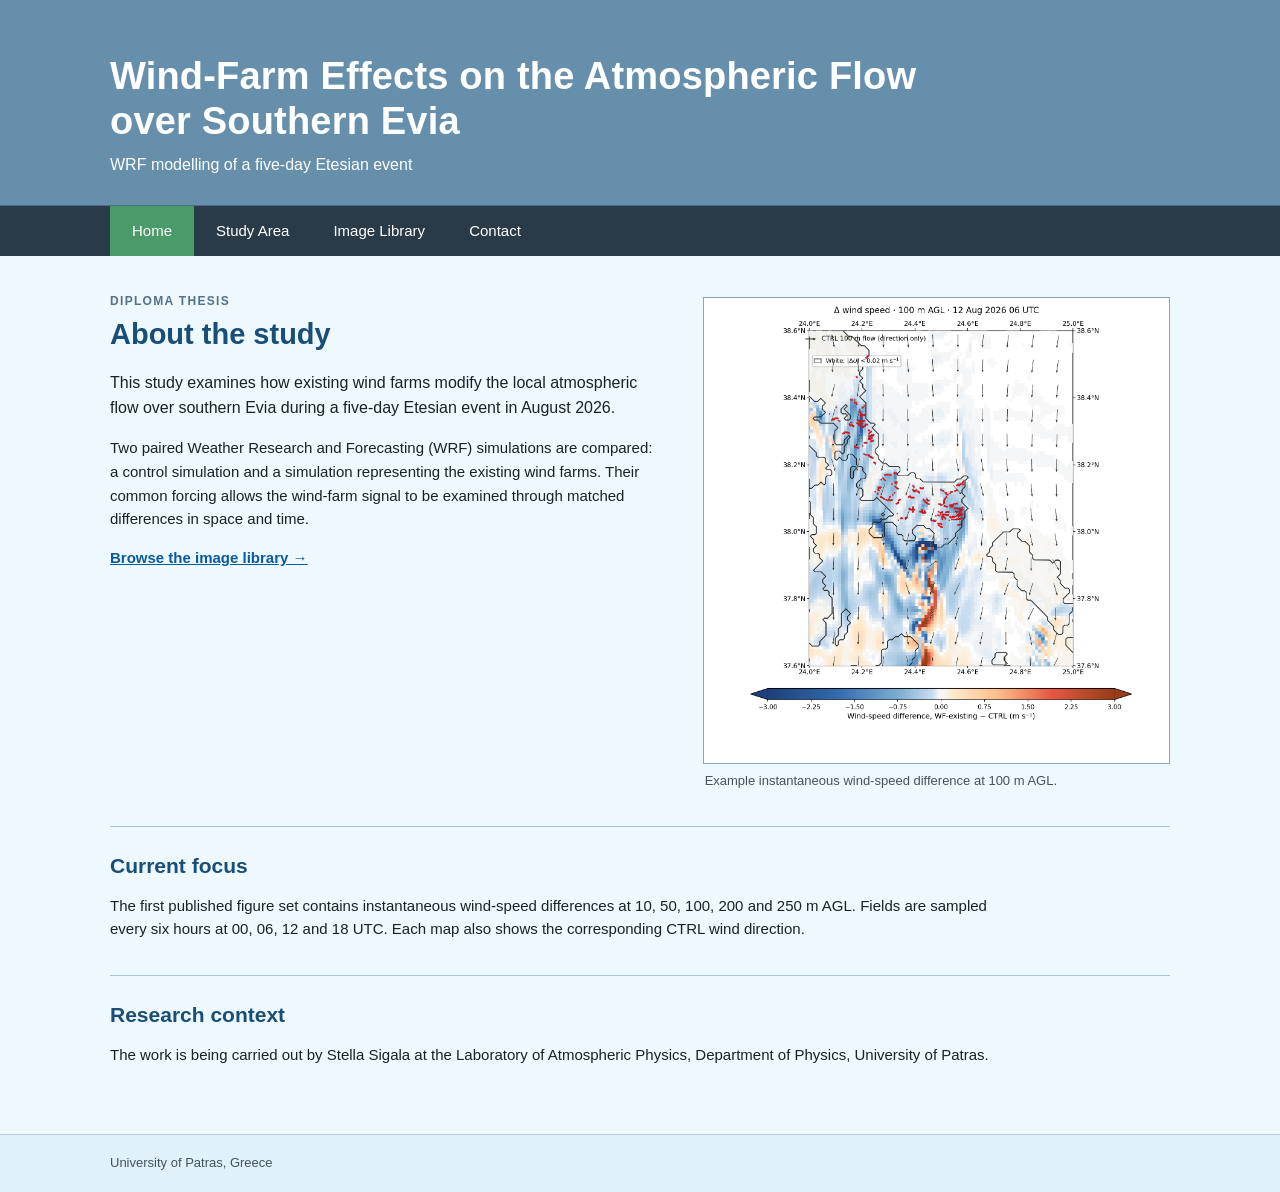
==== index.html @ d628ce15 "Update Site source" ====
<!doctype html>
<html lang="en">
<head>
  <meta charset="utf-8">
  <meta name="viewport" content="width=device-width, initial-scale=1">
  <meta name="description" content="WRF study of wind-farm effects during a five-day Etesian event over southern Evia.">
  <title>Wind-Farm Effects over Southern Evia</title>
  <link rel="icon" href="data:,">
  <link rel="stylesheet" href="styles.css">
</head>
<body>
  <header class="site-header">
    <div class="header-inner">
      <p class="site-name">Wind-Farm Effects on the Atmospheric Flow over Southern Evia</p>
      <p class="site-subtitle">WRF modelling of a five-day Etesian event</p>
    </div>
  </header>

  <nav class="site-nav" aria-label="Main navigation">
    <div class="nav-inner">
      <a class="active" aria-current="page" href="index.html">Home</a>
      <a href="study-area.html">Study Area</a>
      <a href="library.html">Image Library</a>
      <a href="contact.html">Contact</a>
    </div>
  </nav>

  <main>
    <section class="home-intro">
      <div>
        <p class="eyebrow">Diploma thesis</p>
        <h1>About the study</h1>
        <p class="lead">
          This study examines how existing wind farms modify the local atmospheric
          flow over southern Evia during a five-day Etesian event in August 2026.
        </p>
        <p>
          Two paired Weather Research and Forecasting (WRF) simulations are
          compared: a control simulation and a simulation representing the
          existing wind farms. Their common forcing allows the wind-farm signal
          to be examined through matched differences in space and time.
        </p>
        <p><a class="text-link" href="library.html">Browse the image library →</a></p>
      </div>
      <figure class="home-figure">
        <img src="maps/wind_speed_difference_100m_AGL_20260812_0600_UTC.png" alt="Example wind-speed-difference map over southern Evia">
        <figcaption>Example instantaneous wind-speed difference at 100 m AGL.</figcaption>
      </figure>
    </section>

    <section class="section-rule">
      <h2>Current focus</h2>
      <p>
        The first published figure set contains instantaneous wind-speed
        differences at 10, 50, 100, 200 and 250 m AGL. Fields are sampled every
        six hours at 00, 06, 12 and 18 UTC. Each map also shows the corresponding
        CTRL wind direction.
      </p>
    </section>

    <section class="section-rule">
      <h2>Research context</h2>
      <p>
        The work is being carried out by Stella Sigala at the Laboratory of
        Atmospheric Physics, Department of Physics, University of Patras.
      </p>
    </section>
  </main>

  <footer>
    <div class="footer-inner">University of Patras, Greece</div>
  </footer>
</body>
</html>
---- styles.css ----
:root {
  color-scheme: light;
  font-family: Verdana, Arial, Helvetica, sans-serif;
  color: #17222b;
  background: #eef8ff;
}

* { box-sizing: border-box; }
html { scroll-behavior: smooth; }

body {
  margin: 0;
  min-height: 100vh;
  display: flex;
  flex-direction: column;
  background: #eef8ff;
  font-size: 15px;
  line-height: 1.58;
}

.site-header {
  min-height: 176px;
  background: #668fac;
  border-bottom: 1px solid #476d88;
}

.header-inner {
  width: min(100% - 40px, 1060px);
  margin: 0 auto;
  padding: 54px 0 28px;
  color: white;
  text-align: left;
}

.site-name {
  max-width: 820px;
  margin: 0;
  font-size: clamp(26px, 3.1vw, 38px);
  font-weight: 700;
  line-height: 1.18;
  letter-spacing: .005em;
}

.site-subtitle {
  margin: 8px 0 0;
  font-size: 16px;
}

.site-nav { background: #293b49; }

.nav-inner {
  width: min(100%, 1060px);
  margin: 0 auto;
  display: flex;
}

.site-nav a {
  display: block;
  padding: 13px 22px;
  color: white;
  text-decoration: none;
}

.site-nav a:hover,
.site-nav a:focus { background: #3c5262; }
.site-nav a.active { background: #4b9a69; }

main {
  width: min(100% - 40px, 1060px);
  margin: 0 auto;
  padding: 36px 0 52px;
  flex: 1;
}

h1, h2 {
  color: #194f77;
  line-height: 1.25;
}

h1 {
  margin: 0 0 18px;
  font-size: 29px;
}

h2 {
  margin: 0 0 10px;
  font-size: 21px;
}

p { max-width: 900px; }
.lead { font-size: 16px; }

.eyebrow {
  margin: 0 0 5px;
  color: #547188;
  font-size: 12px;
  font-weight: 700;
  letter-spacing: .11em;
  text-transform: uppercase;
}

a { color: #075b9e; }
a:hover, a:focus { color: #003e70; }
.text-link { font-weight: 700; }

ul { padding-left: 24px; }
.library-list { margin: 22px 0 0; font-size: 17px; }

.section-rule {
  margin-top: 34px;
  padding-top: 26px;
  border-top: 1px solid #a9c5d8;
}

.home-intro {
  display: grid;
  grid-template-columns: minmax(0, 1.08fr) minmax(320px, .92fr);
  align-items: start;
  gap: 44px;
}

.home-figure { margin-top: 5px; }

.study-area-figure {
  max-width: 700px;
  margin: 28px auto 0;
}

.satellite-figure { max-width: 760px; }

.study-area-subheading {
  max-width: 700px;
  margin: 42px auto 0;
}

.example-grid,
.selector-grid,
.comparison-grid {
  display: grid;
  grid-template-columns: repeat(2, minmax(0, 1fr));
  gap: 24px;
}

.example-grid { margin-top: 22px; }
.selector-grid { margin: 18px 0 14px; }

figure { margin: 0; }

figure img {
  display: block;
  width: 100%;
  height: auto;
  border: 1px solid #88a8be;
  background: white;
}

figcaption {
  padding: 7px 2px 0;
  color: #43525d;
  font-size: 13px;
}

.caption-note,
.footer-inner {
  color: #43525d;
  font-size: 13px;
}

.back-link { margin: 0 0 13px; }

fieldset {
  margin: 0;
  padding: 10px 12px;
  border: 1px solid #8baac0;
  background: #e2f2fd;
}

legend {
  padding: 0 7px;
  color: #194f77;
  font-weight: 700;
}

label {
  display: block;
  margin: 4px 0 2px;
  font-weight: 700;
}

select,
button {
  width: 100%;
  min-height: 33px;
  padding: 4px 8px;
  border: 1px solid #6f899c;
  border-radius: 0;
  background: white;
  color: #17222b;
  font: inherit;
}

button {
  margin-top: 8px;
  background: #f1f1f1;
  cursor: pointer;
}

button:hover,
button:focus { background: #e2e2e2; }

.contact-layout {
  display: grid;
  grid-template-columns: repeat(2, minmax(0, 1fr));
  gap: 60px;
  max-width: 840px;
  margin-top: 28px;
}

.contact-layout section {
  padding-top: 22px;
  border-top: 2px solid #7ea8c5;
}

.contact-list { margin: 24px 0 0; }
.contact-list dt {
  margin-top: 14px;
  color: #547188;
  font-size: 12px;
  font-weight: 700;
  letter-spacing: .08em;
  text-transform: uppercase;
}
.contact-list dd { margin: 2px 0 0; }

footer {
  border-top: 1px solid #b6cedf;
  background: #e1f1fc;
}

.footer-inner {
  width: min(100% - 40px, 1060px);
  margin: 0 auto;
  padding: 18px 0;
}

@media (max-width: 760px) {
  .site-header { min-height: 150px; }
  .header-inner { padding-top: 38px; }
  .site-subtitle { font-size: 14px; }
  .home-intro,
  .example-grid,
  .selector-grid,
  .comparison-grid,
  .contact-layout { grid-template-columns: 1fr; }
  .home-intro { gap: 28px; }
  .contact-layout { gap: 28px; }
}

@media (max-width: 480px) {
  .header-inner,
  main,
  .footer-inner { width: min(100% - 28px, 1060px); }
  .nav-inner { display: grid; grid-template-columns: repeat(4, 1fr); }
  .site-nav a { padding: 12px 8px; text-align: center; font-size: 13px; }
  main { padding-top: 28px; }
}
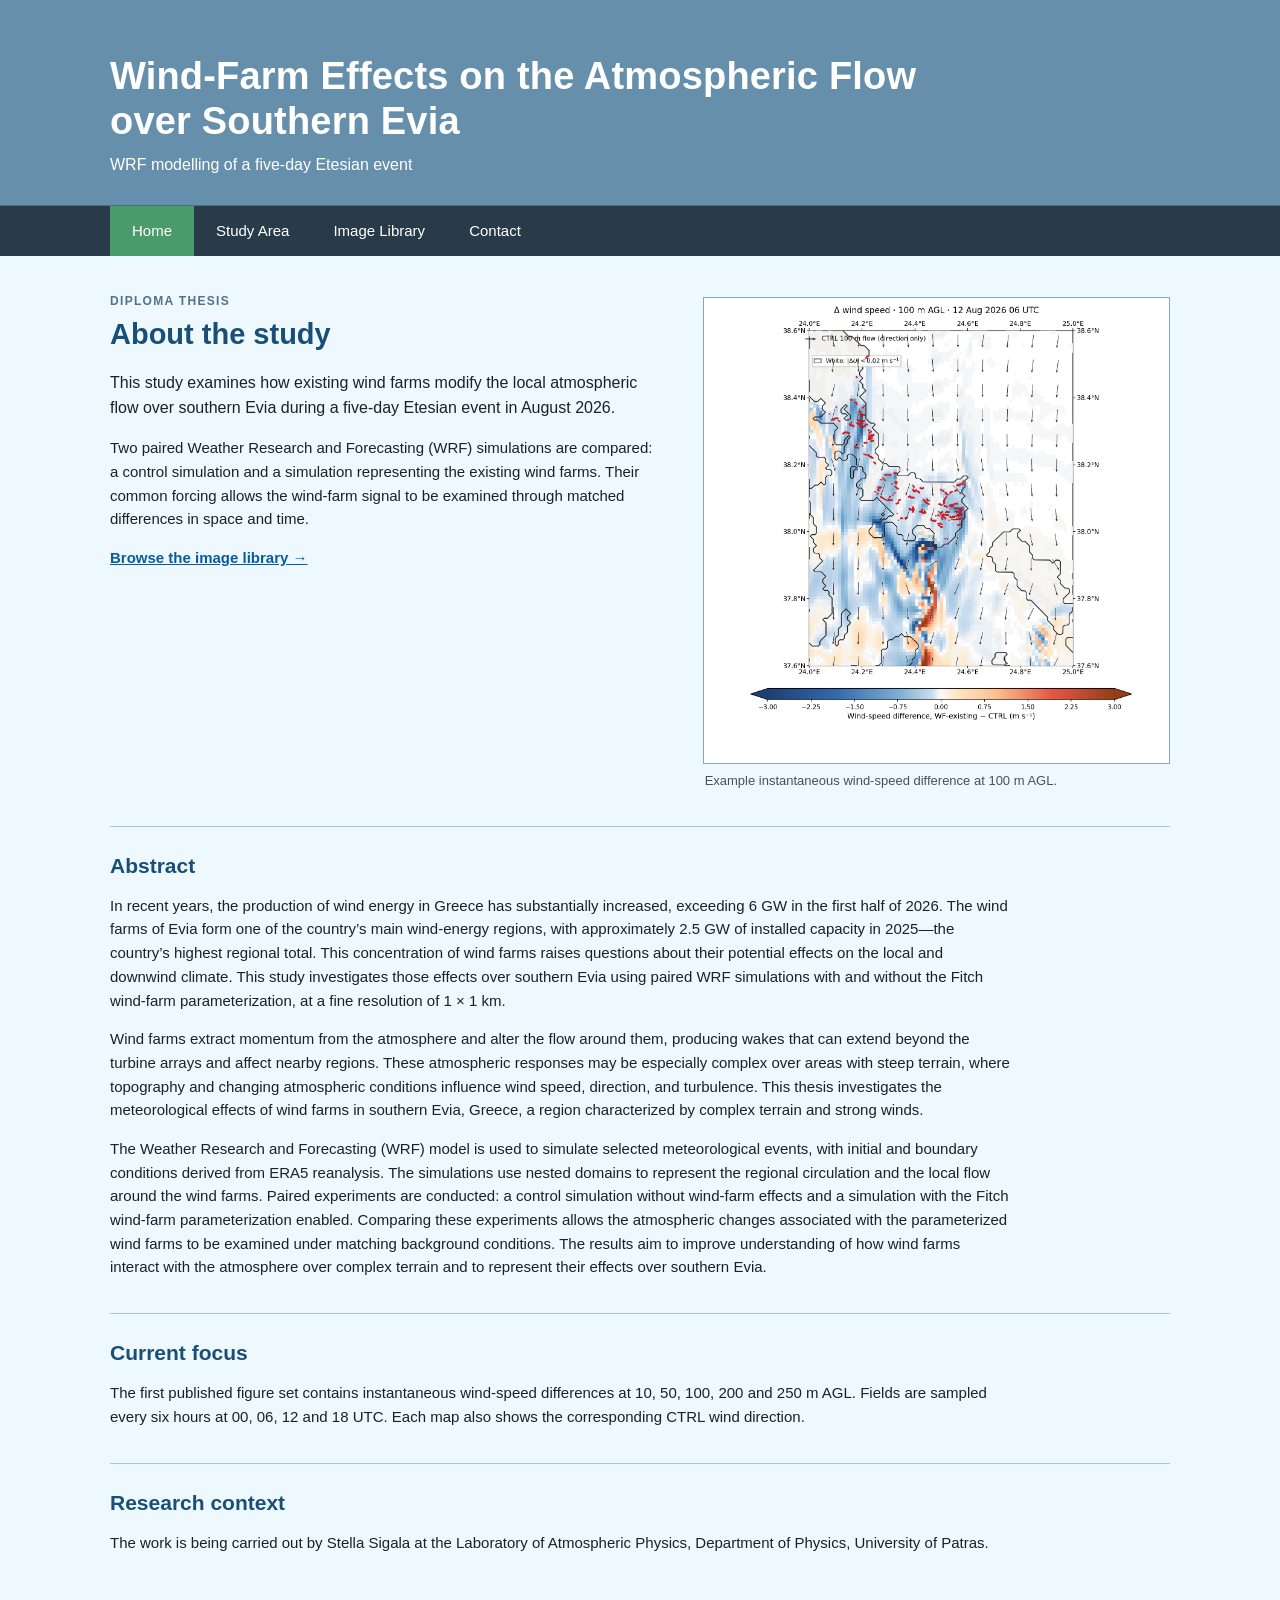
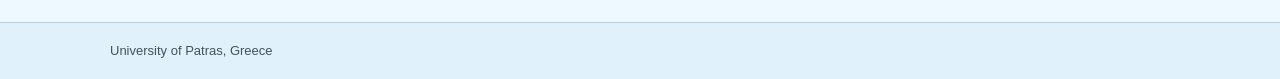
==== commit 50167e27: "Add thesis abstract to home page" ====
--- a/index.html
+++ b/index.html
@@ -48,6 +48,42 @@
       </figure>
     </section>
 
+    <section class="section-rule" aria-labelledby="abstract-heading">
+      <h2 id="abstract-heading">Abstract</h2>
+      <p>
+        In recent years, the production of wind energy in Greece has substantially
+        increased, exceeding 6 GW in the first half of 2026. The wind farms of
+        Evia form one of the country’s main wind-energy regions, with approximately
+        2.5 GW of installed capacity in 2025—the country’s highest regional total.
+        This concentration of wind farms raises questions about their potential
+        effects on the local and downwind climate. This study investigates those
+        effects over southern Evia using paired WRF simulations with and without
+        the Fitch wind-farm parameterization, at a fine resolution of 1 × 1 km.
+      </p>
+      <p>
+        Wind farms extract momentum from the atmosphere and alter the flow around
+        them, producing wakes that can extend beyond the turbine arrays and affect
+        nearby regions. These atmospheric responses may be especially complex over
+        areas with steep terrain, where topography and changing atmospheric
+        conditions influence wind speed, direction, and turbulence. This thesis
+        investigates the meteorological effects of wind farms in southern Evia,
+        Greece, a region characterized by complex terrain and strong winds.
+      </p>
+      <p>
+        The Weather Research and Forecasting (WRF) model is used to simulate
+        selected meteorological events, with initial and boundary conditions
+        derived from ERA5 reanalysis. The simulations use nested domains to
+        represent the regional circulation and the local flow around the wind
+        farms. Paired experiments are conducted: a control simulation without
+        wind-farm effects and a simulation with the Fitch wind-farm
+        parameterization enabled. Comparing these experiments allows the
+        atmospheric changes associated with the parameterized wind farms to be
+        examined under matching background conditions. The results aim to improve
+        understanding of how wind farms interact with the atmosphere over complex
+        terrain and to represent their effects over southern Evia.
+      </p>
+    </section>
+
     <section class="section-rule">
       <h2>Current focus</h2>
       <p>
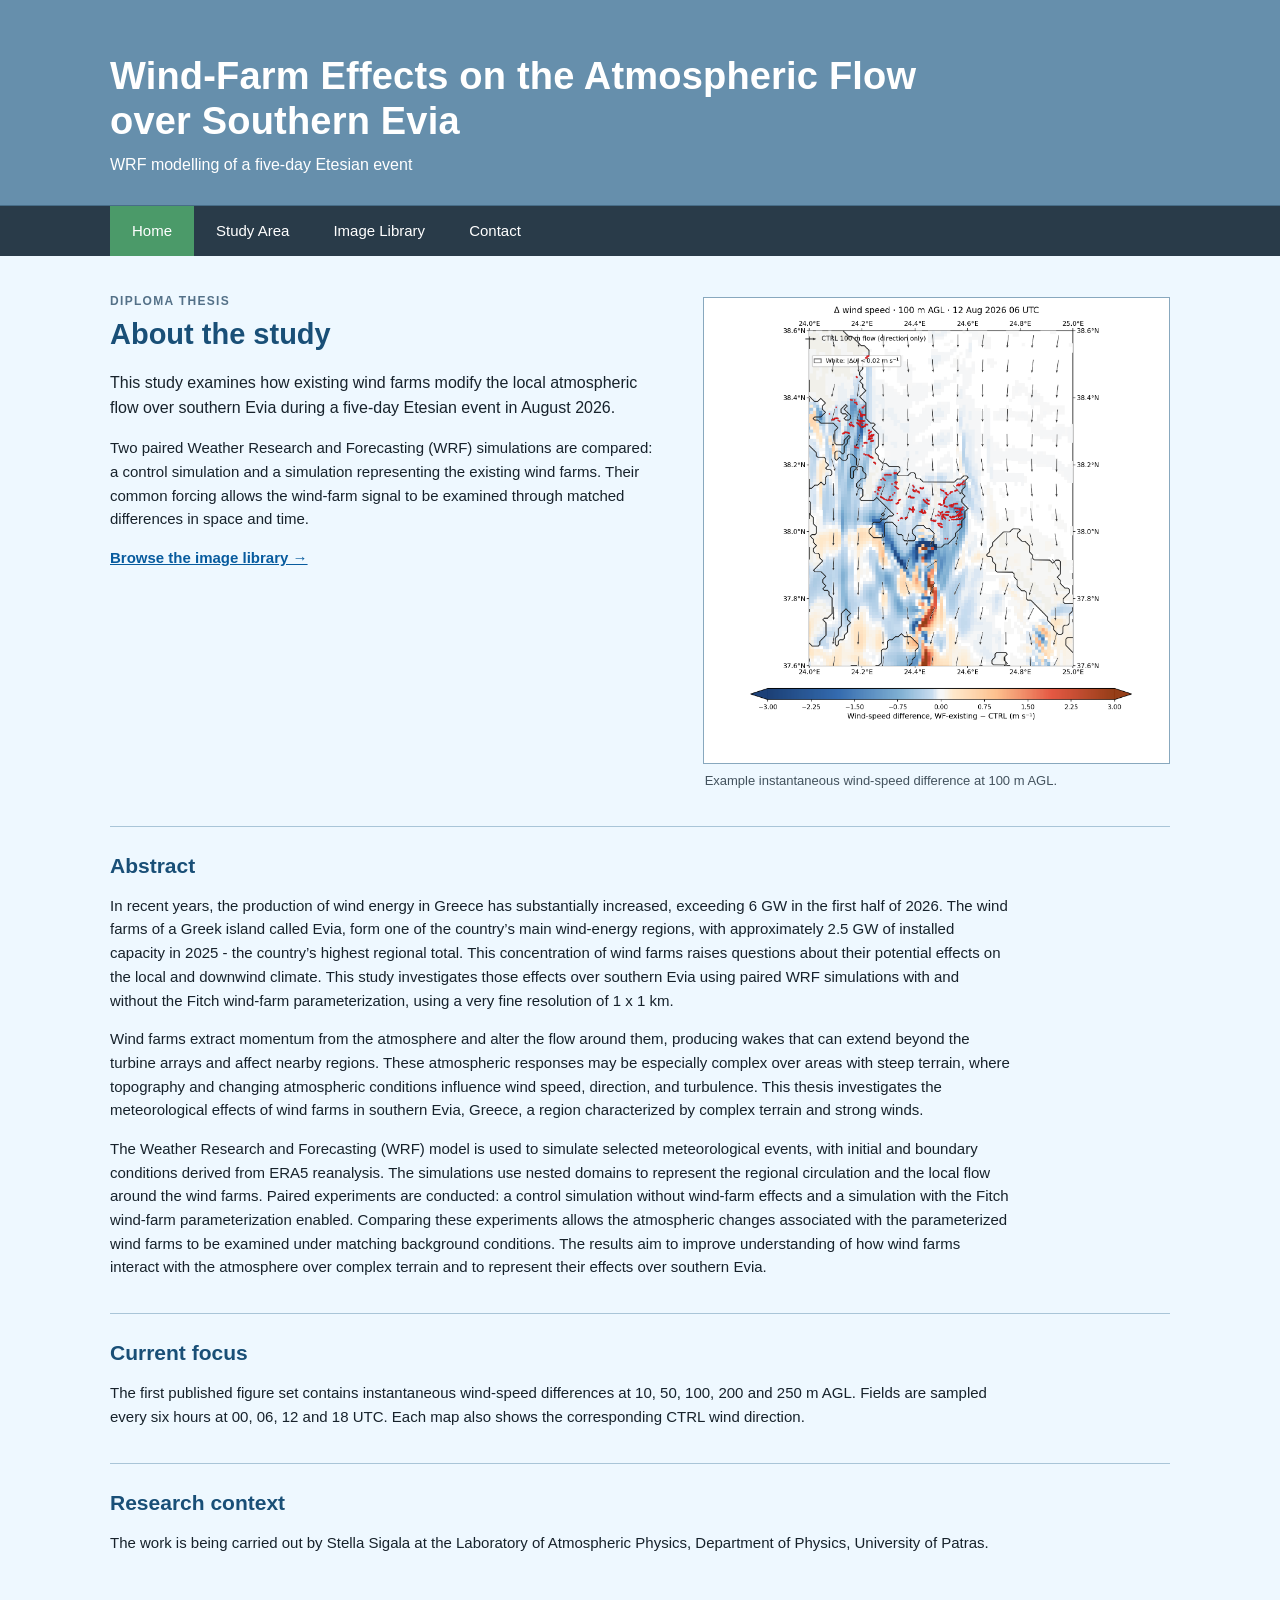
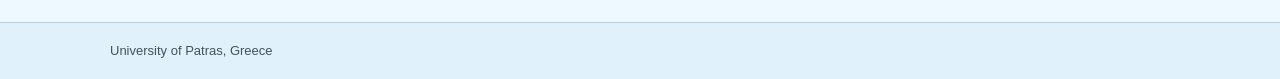
==== commit 32cbcd7d: "Preserve submitted abstract wording" ====
--- a/index.html
+++ b/index.html
@@ -52,13 +52,14 @@
       <h2 id="abstract-heading">Abstract</h2>
       <p>
         In recent years, the production of wind energy in Greece has substantially
-        increased, exceeding 6 GW in the first half of 2026. The wind farms of
-        Evia form one of the country’s main wind-energy regions, with approximately
-        2.5 GW of installed capacity in 2025—the country’s highest regional total.
+        increased, exceeding 6 GW in the first half of 2026. The wind farms of a
+        Greek island called Evia, form one of the country’s main wind-energy regions,
+        with approximately 2.5 GW of installed capacity in 2025 - the country’s
+        highest regional total.
         This concentration of wind farms raises questions about their potential
         effects on the local and downwind climate. This study investigates those
         effects over southern Evia using paired WRF simulations with and without
-        the Fitch wind-farm parameterization, at a fine resolution of 1 × 1 km.
+        the Fitch wind-farm parameterization, using a very fine resolution of 1 x 1 km.
       </p>
       <p>
         Wind farms extract momentum from the atmosphere and alter the flow around
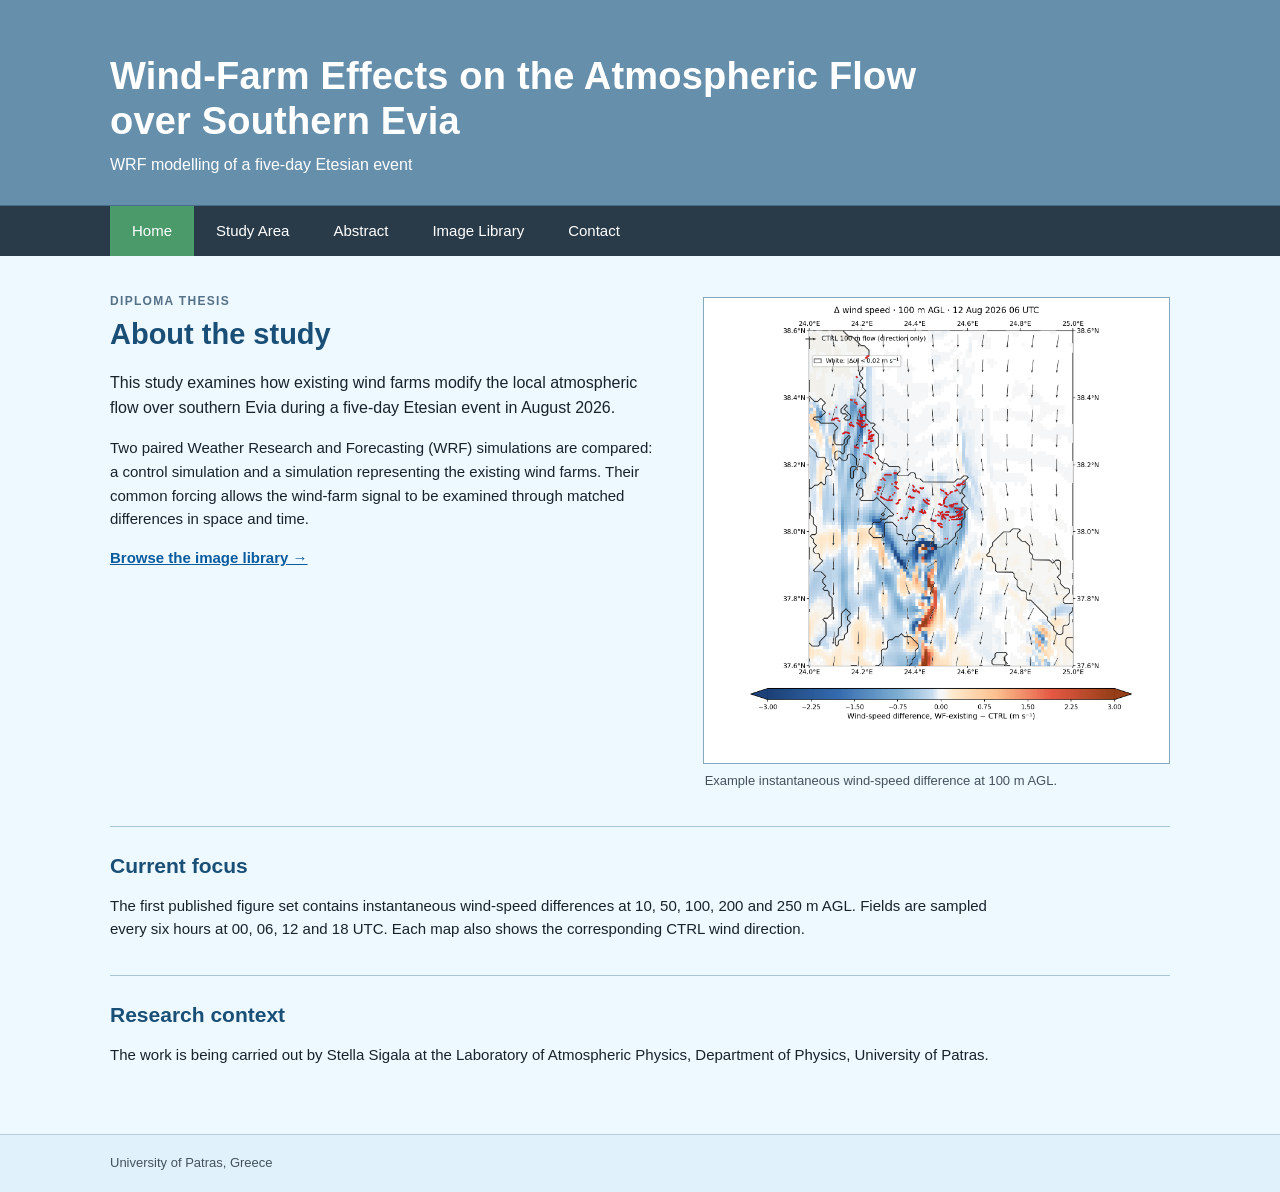
==== commit 0145913d: "Create separate abstract page" ====
--- a/index.html
+++ b/index.html
@@ -20,6 +20,7 @@
     <div class="nav-inner">
       <a class="active" aria-current="page" href="index.html">Home</a>
       <a href="study-area.html">Study Area</a>
+      <a href="abstract.html">Abstract</a>
       <a href="library.html">Image Library</a>
       <a href="contact.html">Contact</a>
     </div>
@@ -48,43 +49,6 @@
       </figure>
     </section>
 
-    <section class="section-rule" aria-labelledby="abstract-heading">
-      <h2 id="abstract-heading">Abstract</h2>
-      <p>
-        In recent years, the production of wind energy in Greece has substantially
-        increased, exceeding 6 GW in the first half of 2026. The wind farms of a
-        Greek island called Evia, form one of the country’s main wind-energy regions,
-        with approximately 2.5 GW of installed capacity in 2025 - the country’s
-        highest regional total.
-        This concentration of wind farms raises questions about their potential
-        effects on the local and downwind climate. This study investigates those
-        effects over southern Evia using paired WRF simulations with and without
-        the Fitch wind-farm parameterization, using a very fine resolution of 1 x 1 km.
-      </p>
-      <p>
-        Wind farms extract momentum from the atmosphere and alter the flow around
-        them, producing wakes that can extend beyond the turbine arrays and affect
-        nearby regions. These atmospheric responses may be especially complex over
-        areas with steep terrain, where topography and changing atmospheric
-        conditions influence wind speed, direction, and turbulence. This thesis
-        investigates the meteorological effects of wind farms in southern Evia,
-        Greece, a region characterized by complex terrain and strong winds.
-      </p>
-      <p>
-        The Weather Research and Forecasting (WRF) model is used to simulate
-        selected meteorological events, with initial and boundary conditions
-        derived from ERA5 reanalysis. The simulations use nested domains to
-        represent the regional circulation and the local flow around the wind
-        farms. Paired experiments are conducted: a control simulation without
-        wind-farm effects and a simulation with the Fitch wind-farm
-        parameterization enabled. Comparing these experiments allows the
-        atmospheric changes associated with the parameterized wind farms to be
-        examined under matching background conditions. The results aim to improve
-        understanding of how wind farms interact with the atmosphere over complex
-        terrain and to represent their effects over southern Evia.
-      </p>
-    </section>
-
     <section class="section-rule">
       <h2>Current focus</h2>
       <p>
--- a/styles.css
+++ b/styles.css
@@ -260,7 +260,7 @@
   .header-inner,
   main,
   .footer-inner { width: min(100% - 28px, 1060px); }
-  .nav-inner { display: grid; grid-template-columns: repeat(4, 1fr); }
+  .nav-inner { display: grid; grid-template-columns: repeat(5, 1fr); }
   .site-nav a { padding: 12px 8px; text-align: center; font-size: 13px; }
   main { padding-top: 28px; }
 }
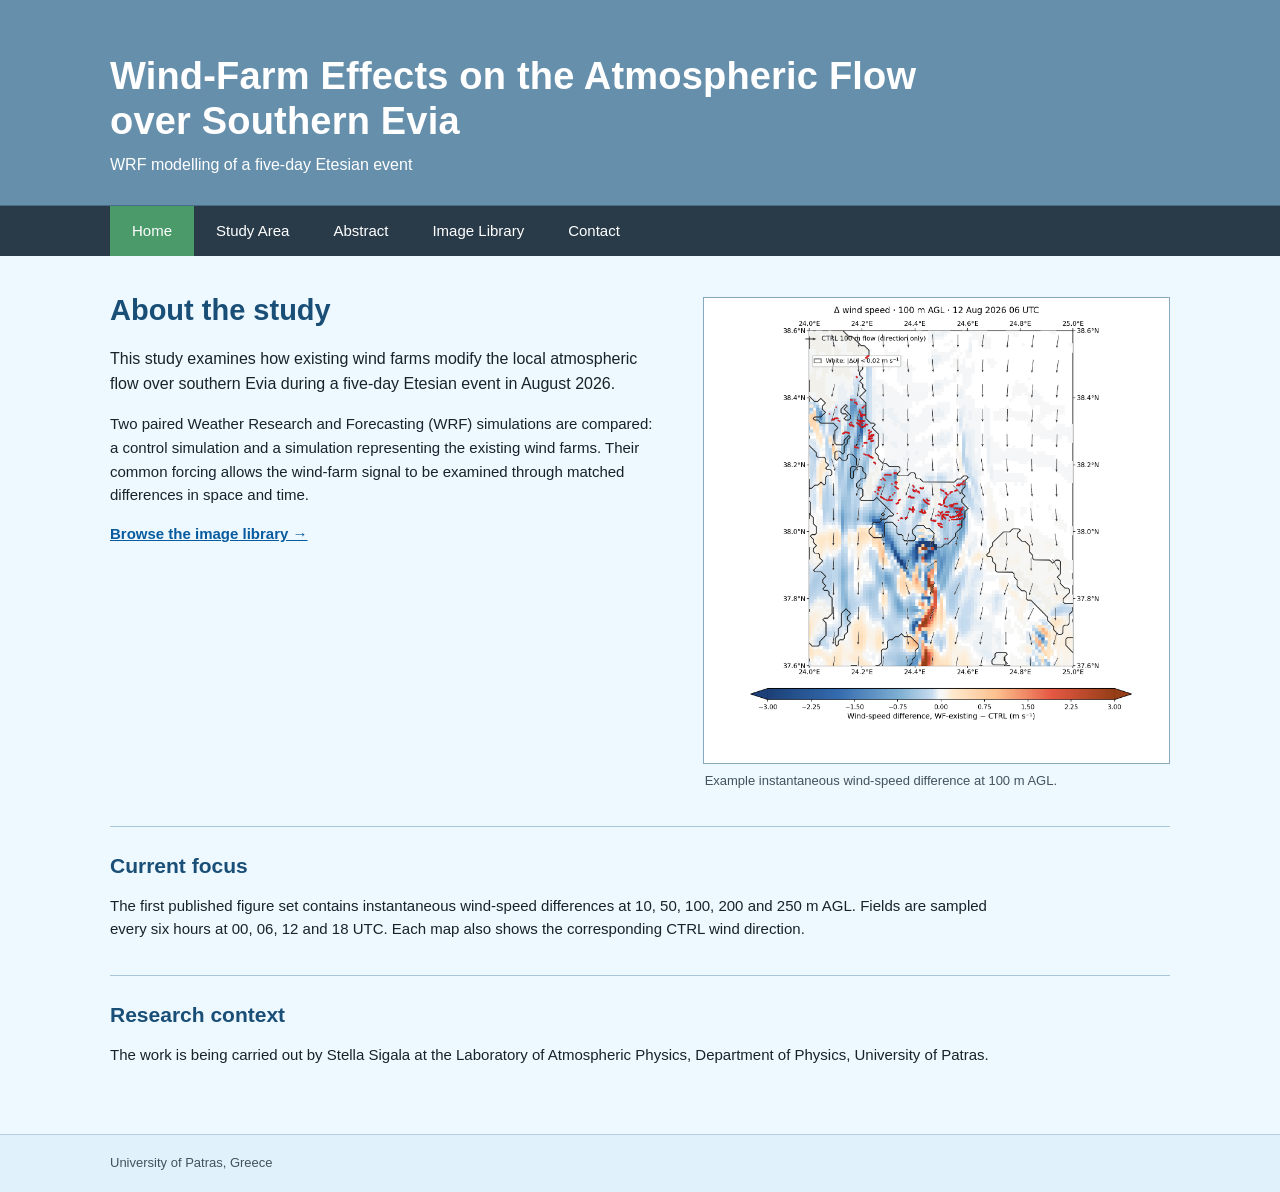
==== commit c69a243a: "Simplify page headings and affiliation" ====
--- a/index.html
+++ b/index.html
@@ -29,7 +29,6 @@
   <main>
     <section class="home-intro">
       <div>
-        <p class="eyebrow">Diploma thesis</p>
         <h1>About the study</h1>
         <p class="lead">
           This study examines how existing wind farms modify the local atmospheric
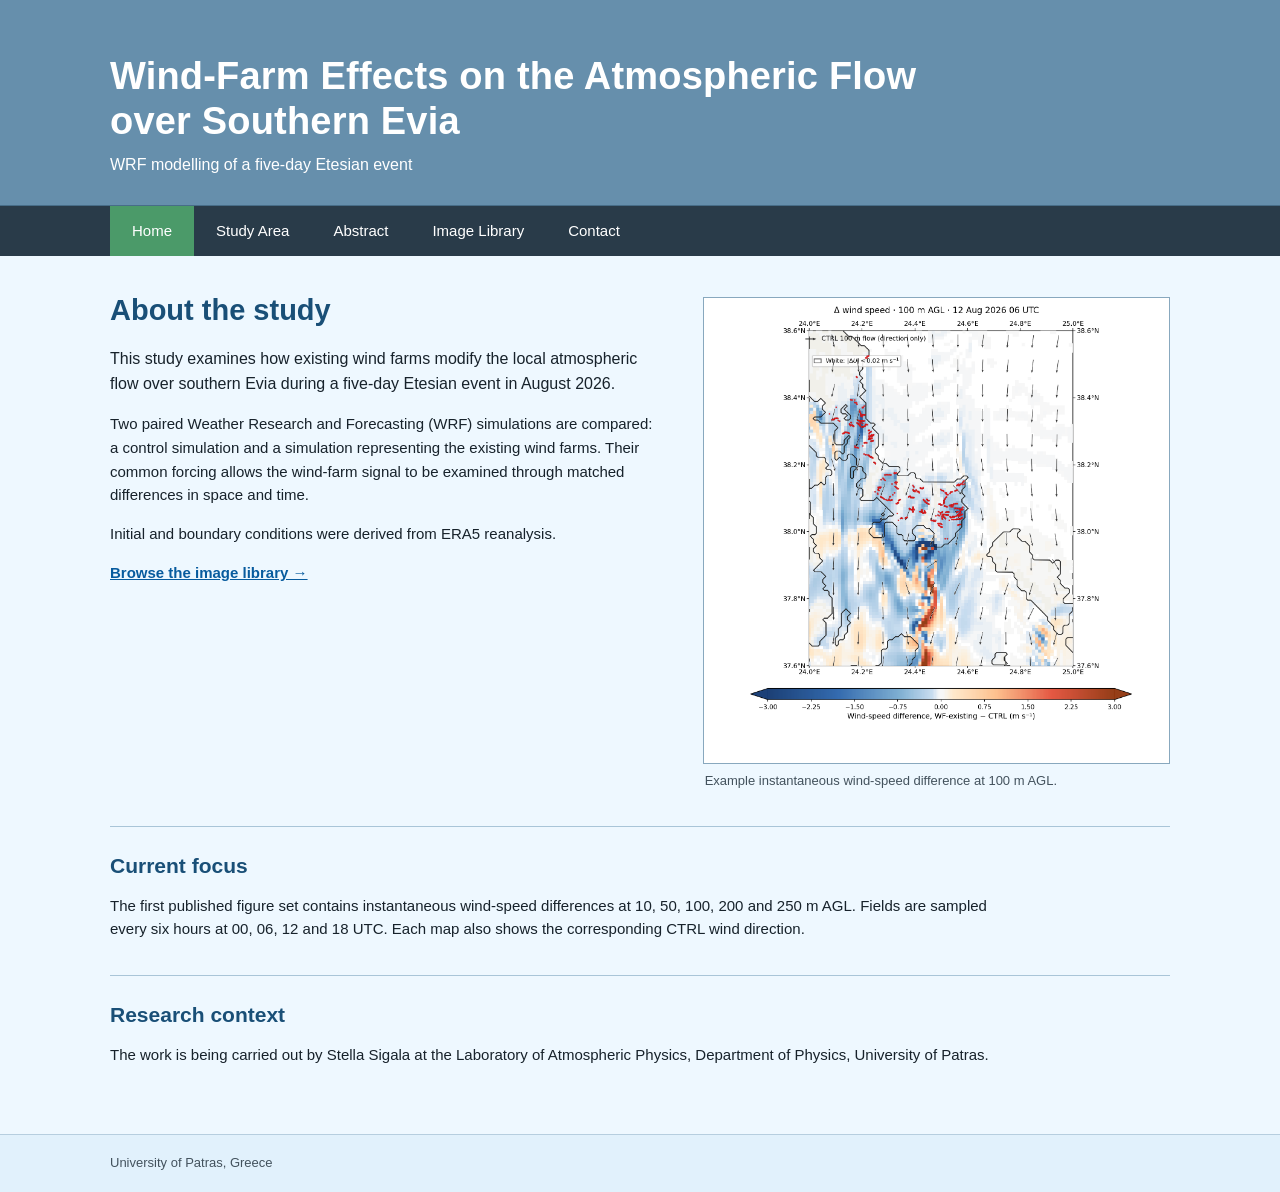
==== commit 098d51b5: "State ERA5 source on home page" ====
--- a/index.html
+++ b/index.html
@@ -40,6 +40,9 @@
           existing wind farms. Their common forcing allows the wind-farm signal
           to be examined through matched differences in space and time.
         </p>
+        <p>
+          Initial and boundary conditions were derived from ERA5 reanalysis.
+        </p>
         <p><a class="text-link" href="library.html">Browse the image library →</a></p>
       </div>
       <figure class="home-figure">
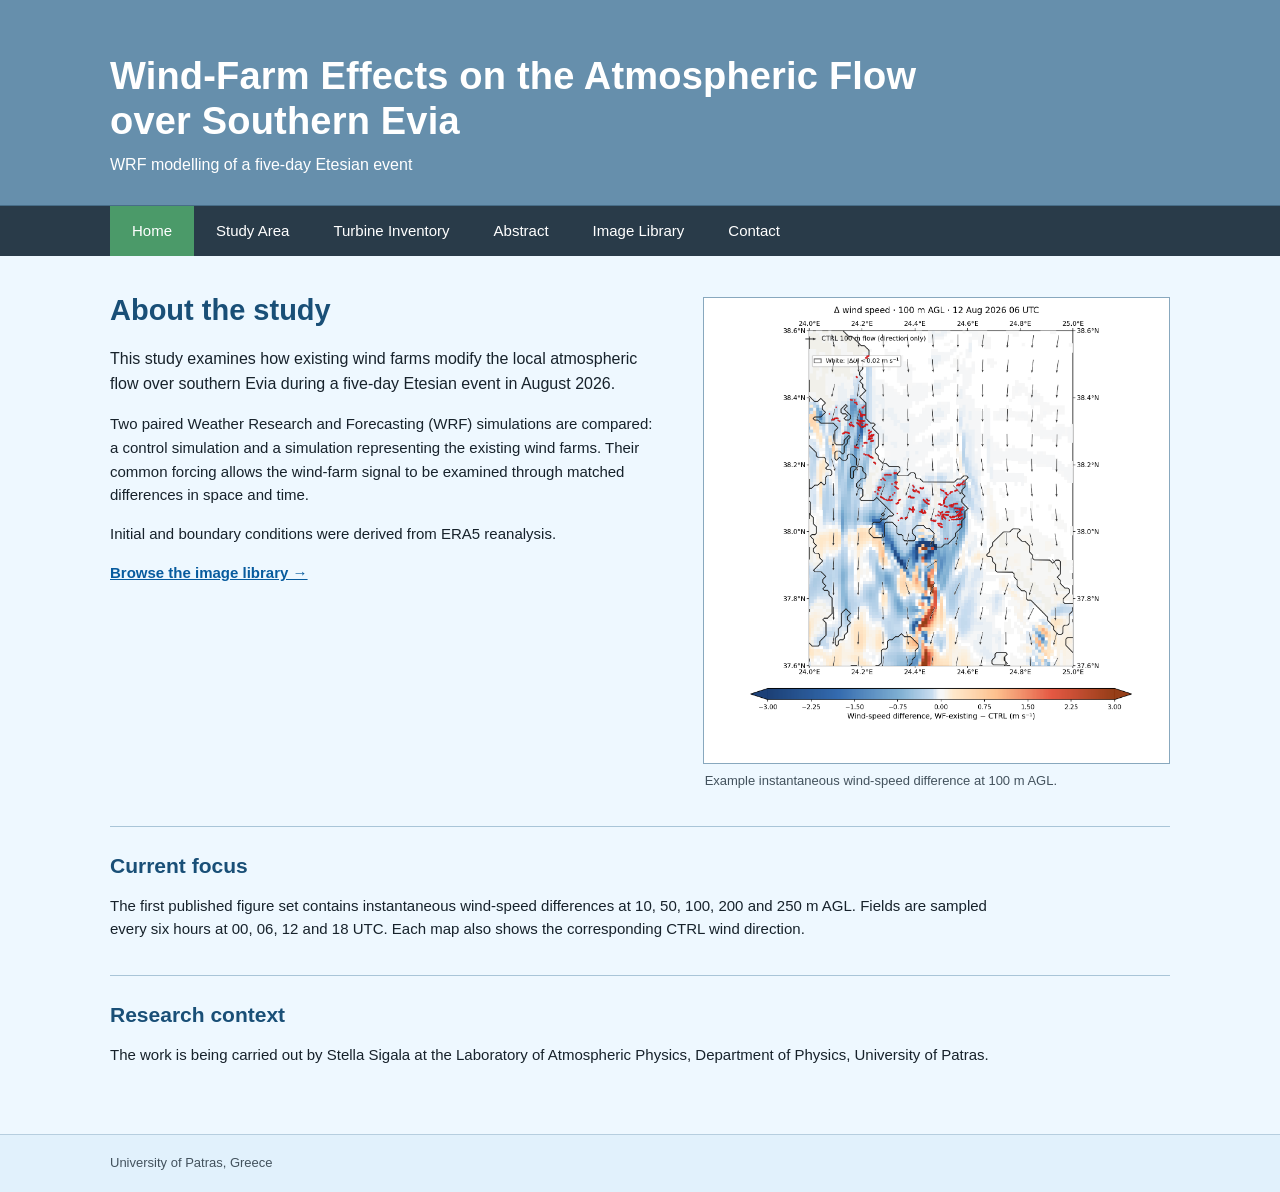
==== commit 59032945: "Add turbine inventory section" ====
--- a/index.html
+++ b/index.html
@@ -20,6 +20,7 @@
     <div class="nav-inner">
       <a class="active" aria-current="page" href="index.html">Home</a>
       <a href="study-area.html">Study Area</a>
+      <a href="turbine-inventory.html">Turbine Inventory</a>
       <a href="abstract.html">Abstract</a>
       <a href="library.html">Image Library</a>
       <a href="contact.html">Contact</a>
--- a/styles.css
+++ b/styles.css
@@ -132,6 +132,13 @@
   max-width: 700px;
   margin: 42px auto 0;
 }
+
+.inventory-figure {
+  max-width: 860px;
+  margin: 28px auto 0;
+}
+
+.inventory-map { max-width: 660px; }
 
 .example-grid,
 .selector-grid,
@@ -260,7 +267,7 @@
   .header-inner,
   main,
   .footer-inner { width: min(100% - 28px, 1060px); }
-  .nav-inner { display: grid; grid-template-columns: repeat(5, 1fr); }
+  .nav-inner { display: grid; grid-template-columns: repeat(3, 1fr); }
   .site-nav a { padding: 12px 8px; text-align: center; font-size: 13px; }
   main { padding-top: 28px; }
 }
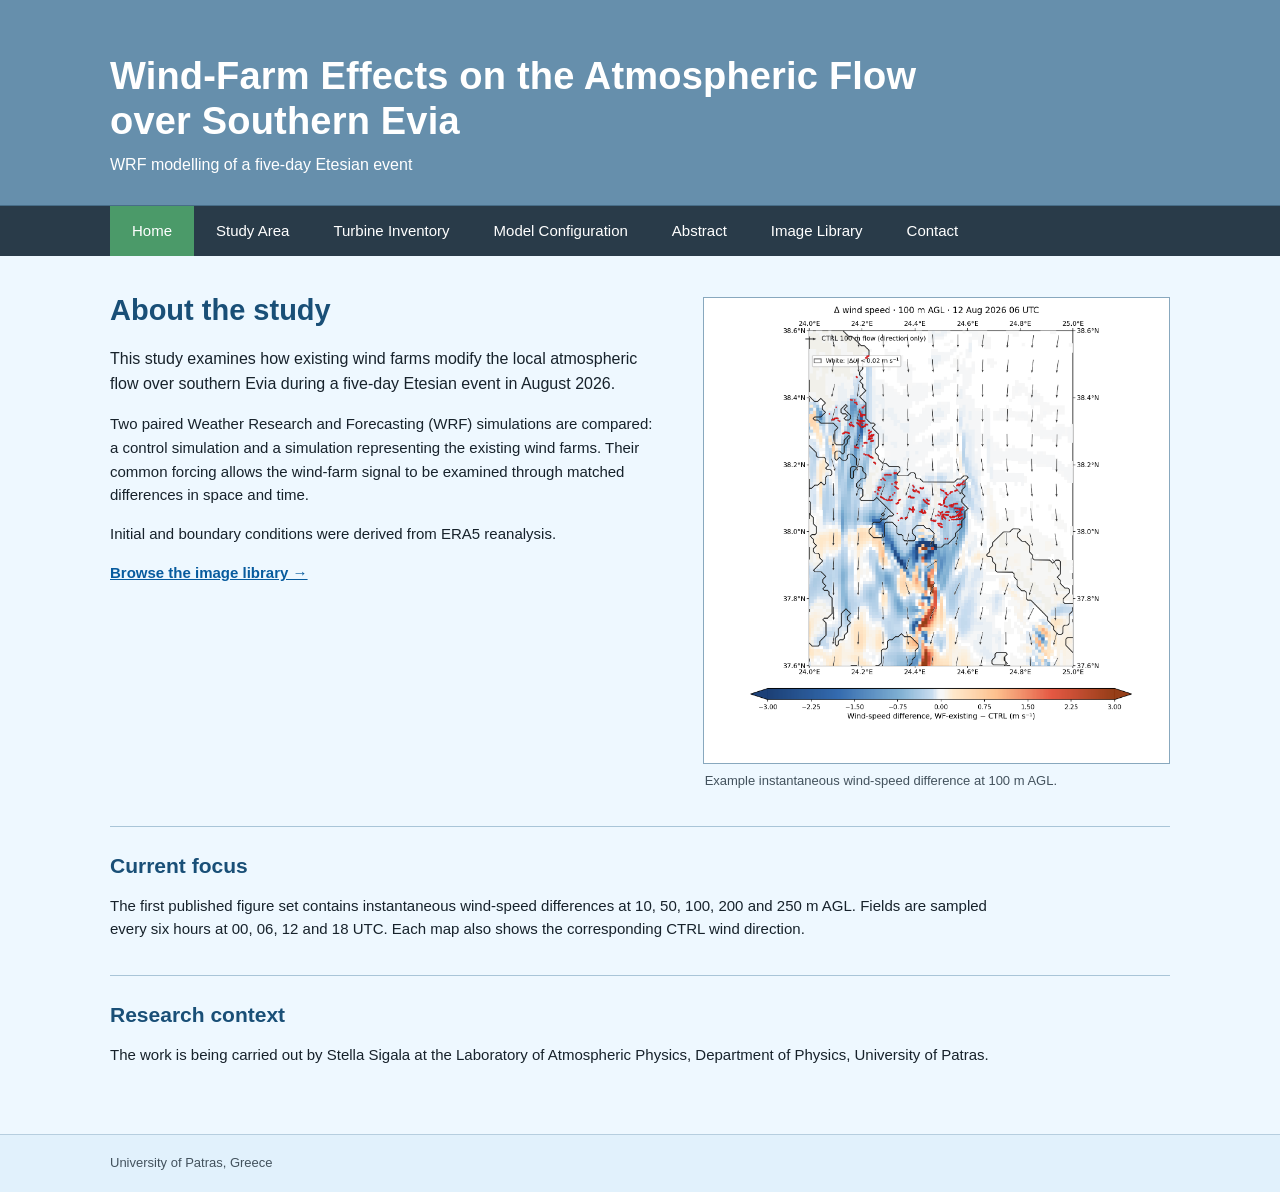
==== commit 9ad7f35f: "Add WRF model configuration page" ====
--- a/index.html
+++ b/index.html
@@ -21,6 +21,7 @@
       <a class="active" aria-current="page" href="index.html">Home</a>
       <a href="study-area.html">Study Area</a>
       <a href="turbine-inventory.html">Turbine Inventory</a>
+      <a href="model-configuration.html">Model Configuration</a>
       <a href="abstract.html">Abstract</a>
       <a href="library.html">Image Library</a>
       <a href="contact.html">Contact</a>
--- a/styles.css
+++ b/styles.css
@@ -134,11 +134,11 @@
 }
 
 .inventory-figure {
-  max-width: 860px;
+  max-width: 560px;
   margin: 28px auto 0;
 }
 
-.inventory-map { max-width: 660px; }
+.inventory-map { max-width: 430px; }
 
 .example-grid,
 .selector-grid,
@@ -238,6 +238,36 @@
   text-transform: uppercase;
 }
 .contact-list dd { margin: 2px 0 0; }
+
+.configuration-table {
+  width: 100%;
+  max-width: 900px;
+  border-collapse: collapse;
+  margin-top: 18px;
+  background: #f9fcff;
+}
+
+.configuration-table th,
+.configuration-table td {
+  padding: 10px 12px;
+  border: 1px solid #a9c5d8;
+  text-align: left;
+  vertical-align: top;
+}
+
+.configuration-table th {
+  width: 34%;
+  color: #194f77;
+  background: #e2f2fd;
+}
+
+.configuration-note {
+  max-width: 900px;
+  margin-top: 18px;
+  padding: 12px 14px;
+  border-left: 3px solid #7ea8c5;
+  background: #eaf6fe;
+}
 
 footer {
   border-top: 1px solid #b6cedf;
@@ -261,6 +291,16 @@
   .contact-layout { grid-template-columns: 1fr; }
   .home-intro { gap: 28px; }
   .contact-layout { gap: 28px; }
+  .configuration-table,
+  .configuration-table tbody,
+  .configuration-table tr,
+  .configuration-table th,
+  .configuration-table td { display: block; width: 100%; }
+  .configuration-table tr { border: 1px solid #a9c5d8; margin-bottom: 10px; }
+  .configuration-table th,
+  .configuration-table td { border: 0; }
+  .configuration-table th { padding-bottom: 3px; }
+  .configuration-table td { padding-top: 3px; }
 }
 
 @media (max-width: 480px) {
